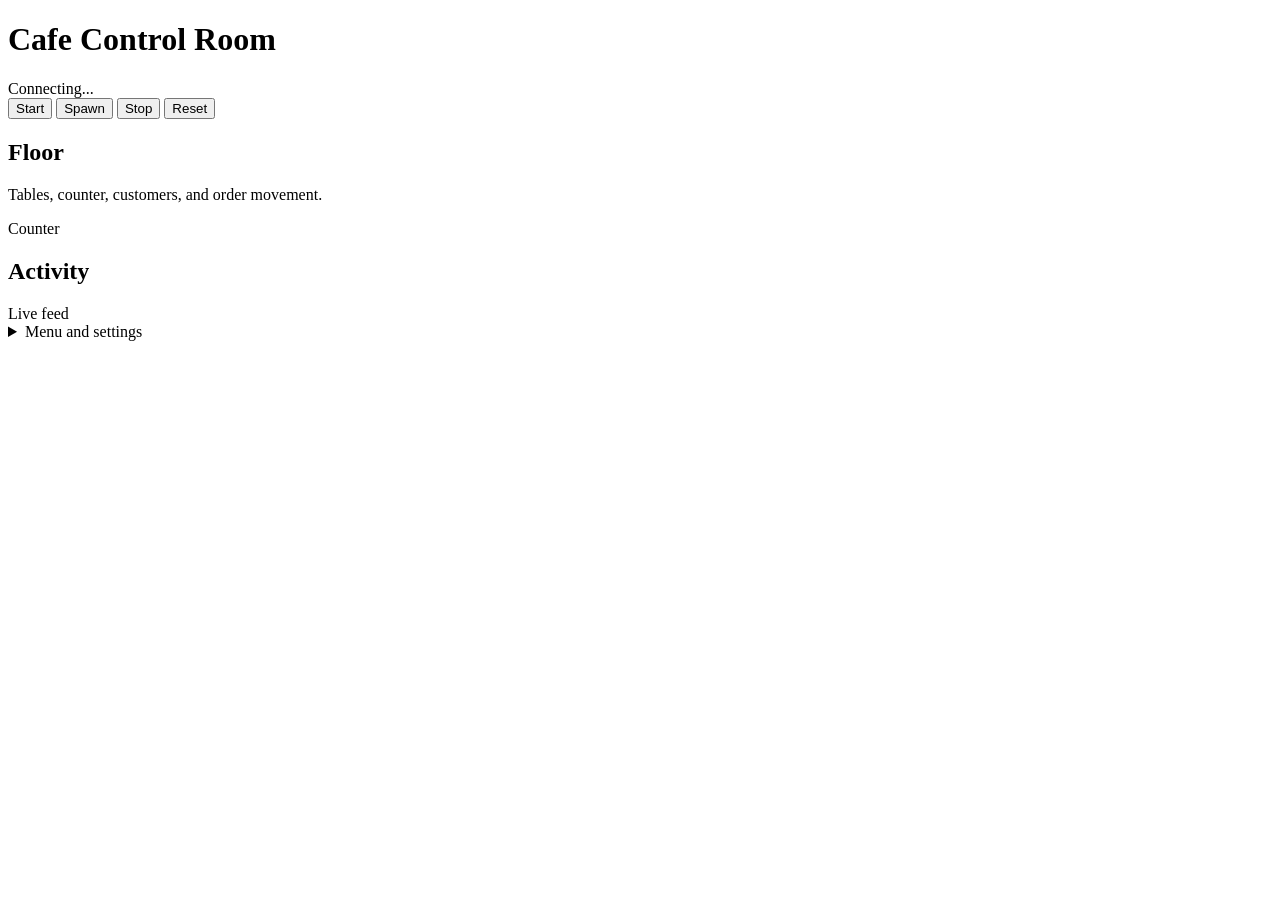
==== dashboard/index.html @ 01903ac5 "Add runtime reporting and dashboard mode" ====
<!doctype html>
<html lang="en">
<head>
  <meta charset="UTF-8" />
  <meta name="viewport" content="width=device-width, initial-scale=1.0" />
  <title>Cafe Control Room</title>
  <link rel="stylesheet" href="/styles.css" />
</head>
<body>
  <div class="app">
    <header class="topbar">
      <div class="title-block">
        <h1>Cafe Control Room</h1>
        <div id="status-line" class="status-line">Connecting...</div>
      </div>
      <div class="top-actions">
        <button id="start-btn">Start</button>
        <button id="spawn-btn" class="secondary">Spawn</button>
        <button id="stop-btn" class="ghost">Stop</button>
        <button id="reset-btn" class="ghost">Reset</button>
      </div>
    </header>

    <section class="kpis" id="kpis"></section>

    <main class="workspace">
      <section class="floor-module">
        <div class="module-heading">
          <div>
            <h2>Floor</h2>
            <p>Tables, counter, customers, and order movement.</p>
          </div>
          <div id="active-customers" class="presence-strip"></div>
        </div>
        <div class="floor-plan">
          <div class="counter-zone">
            <div class="counter-label">Counter</div>
            <div id="pipeline" class="pipeline"></div>
          </div>
          <div id="tables" class="tables"></div>
        </div>
      </section>

      <aside class="side-rail">
        <section class="events-module">
          <div class="module-heading compact">
            <h2>Activity</h2>
            <span>Live feed</span>
          </div>
          <div id="event-log" class="event-log"></div>
        </section>

        <section class="ops-module">
          <details>
            <summary>Menu and settings</summary>
            <div class="settings-grid">
              <label>
                <span>Spawn interval</span>
                <input id="spawn-interval" type="number" min="1" />
              </label>
              <label>
                <span>Duration</span>
                <input id="sim-duration" type="number" min="10" />
              </label>
              <button id="save-settings-btn" class="ghost">Apply</button>
            </div>
            <div id="menu-list" class="menu-list"></div>
          </details>
        </section>
      </aside>
    </main>
  </div>

  <script src="/app.js"></script>
</body>
</html>
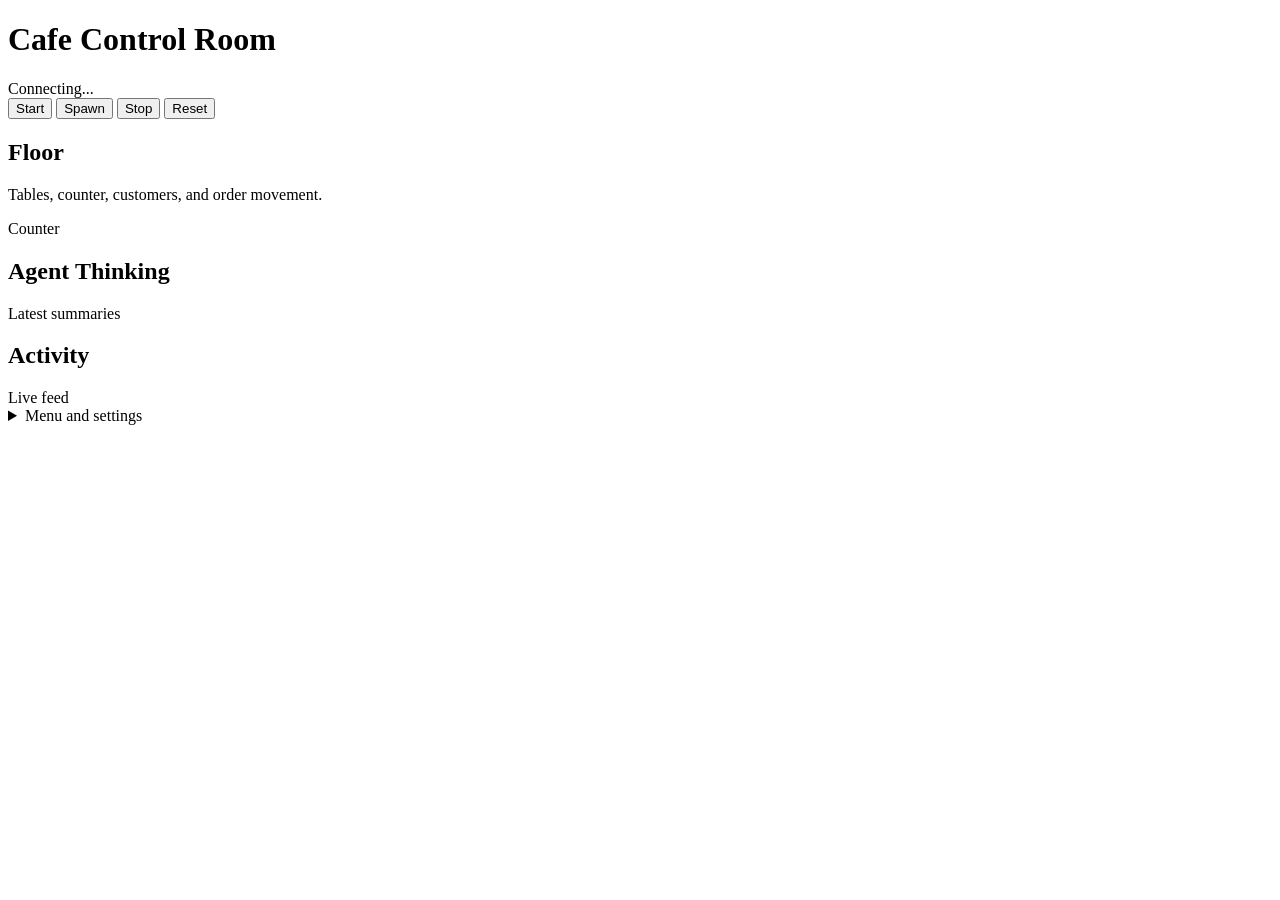
==== commit 0bb7e4f4: "Add private shift memory for Alex" ====
--- a/dashboard/index.html
+++ b/dashboard/index.html
@@ -42,6 +42,14 @@
       </section>
 
       <aside class="side-rail">
+        <section class="thinking-module">
+          <div class="module-heading compact">
+            <h2>Agent Thinking</h2>
+            <span>Latest summaries</span>
+          </div>
+          <div id="agent-thinking" class="agent-thinking"></div>
+        </section>
+
         <section class="events-module">
           <div class="module-heading compact">
             <h2>Activity</h2>
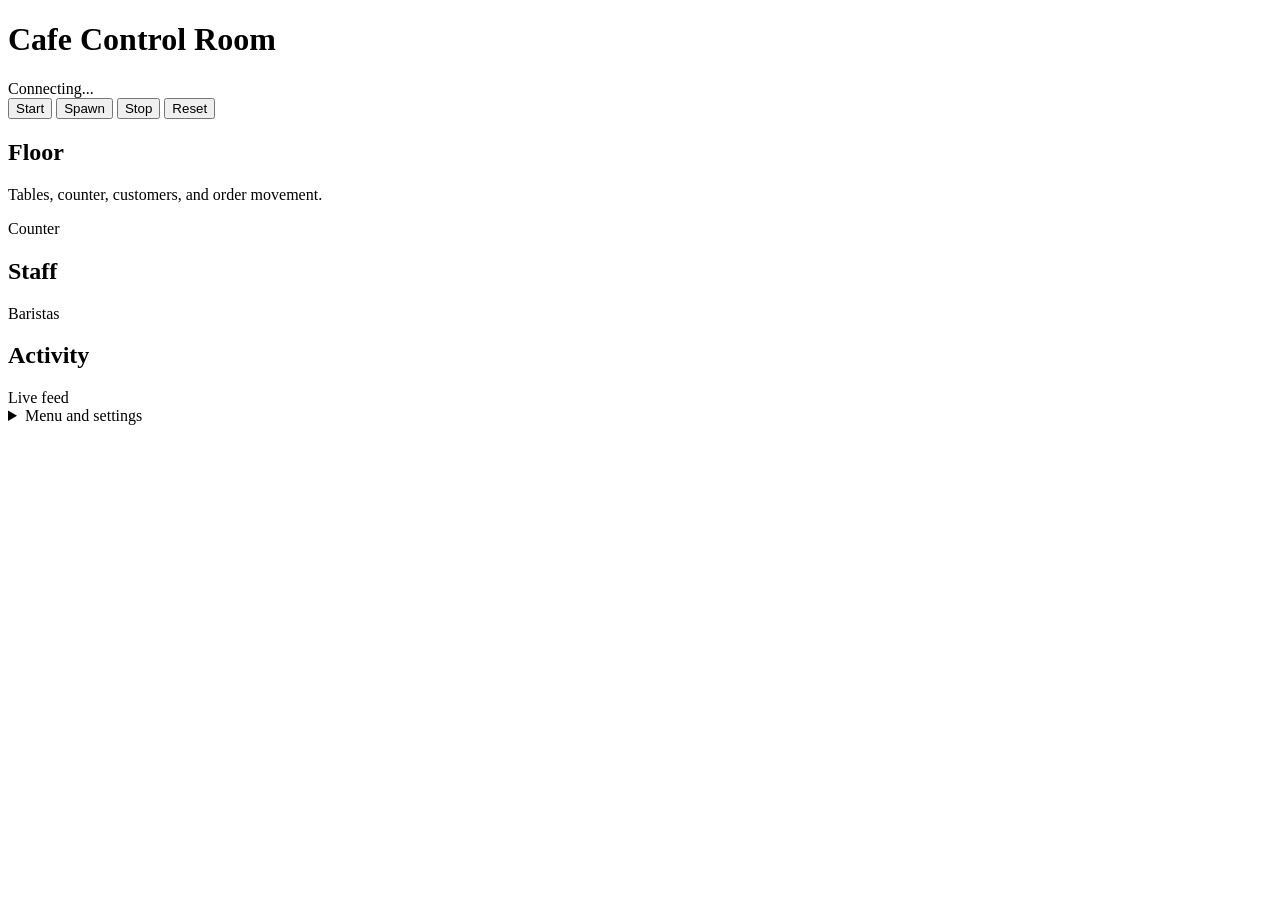
==== commit 2841a6b0: "Improve cafe run logging and dashboard review" ====
--- a/dashboard/index.html
+++ b/dashboard/index.html
@@ -34,7 +34,7 @@
         </div>
         <div class="floor-plan">
           <div class="counter-zone">
-            <div class="counter-label">Counter</div>
+            <div id="counter-label" class="counter-label">Counter</div>
             <div id="pipeline" class="pipeline"></div>
           </div>
           <div id="tables" class="tables"></div>
@@ -42,12 +42,12 @@
       </section>
 
       <aside class="side-rail">
-        <section class="thinking-module">
+        <section class="staff-module">
           <div class="module-heading compact">
-            <h2>Agent Thinking</h2>
-            <span>Latest summaries</span>
+            <h2>Staff</h2>
+            <span>Baristas</span>
           </div>
-          <div id="agent-thinking" class="agent-thinking"></div>
+          <div id="staff-list" class="staff-list"></div>
         </section>
 
         <section class="events-module">
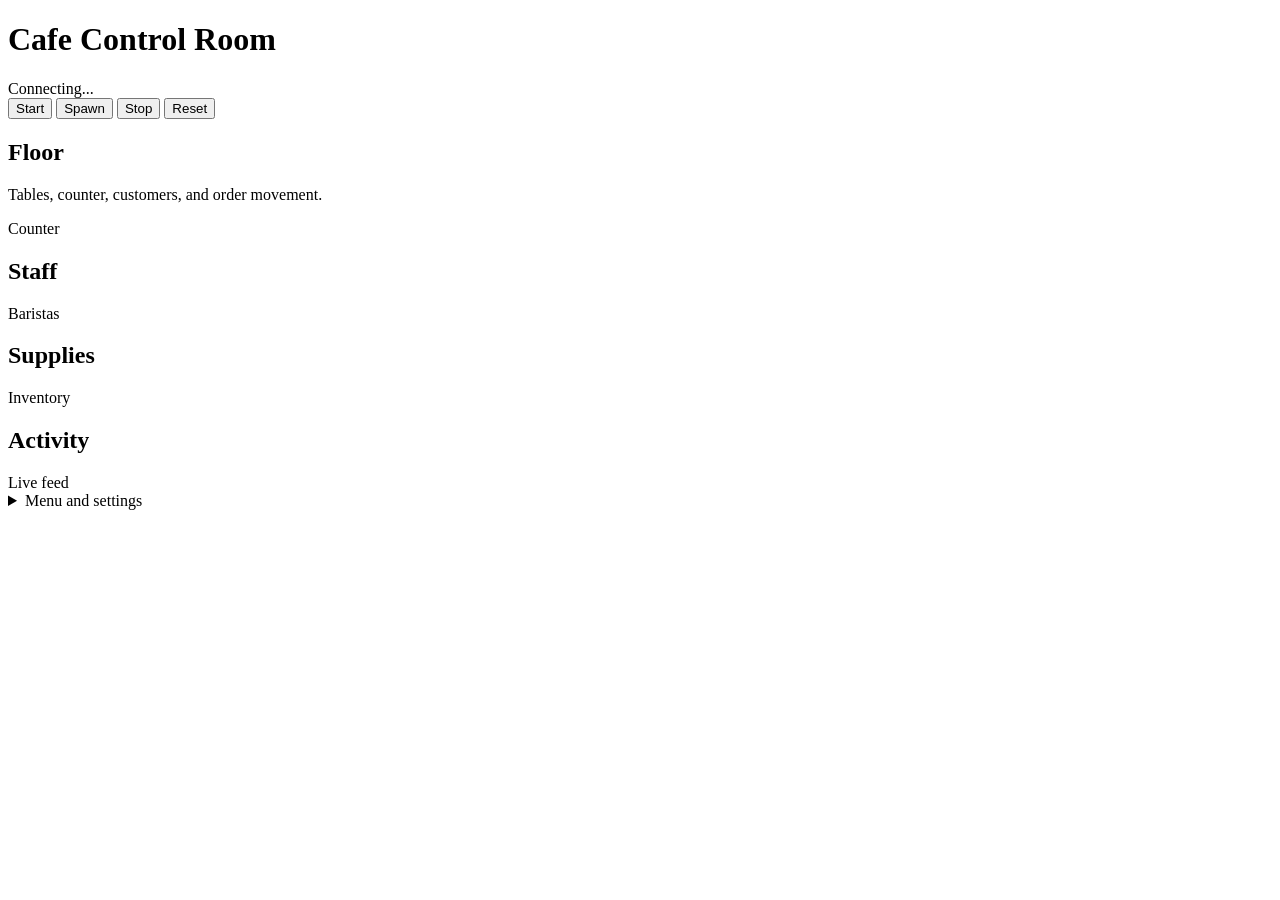
==== commit 17ece85d: "Handle stockout order failures in customer checks" ====
--- a/dashboard/index.html
+++ b/dashboard/index.html
@@ -50,6 +50,14 @@
           <div id="staff-list" class="staff-list"></div>
         </section>
 
+        <section class="supplies-module">
+          <div class="module-heading compact">
+            <h2>Supplies</h2>
+            <span>Inventory</span>
+          </div>
+          <div id="supplies-list" class="supplies-list"></div>
+        </section>
+
         <section class="events-module">
           <div class="module-heading compact">
             <h2>Activity</h2>
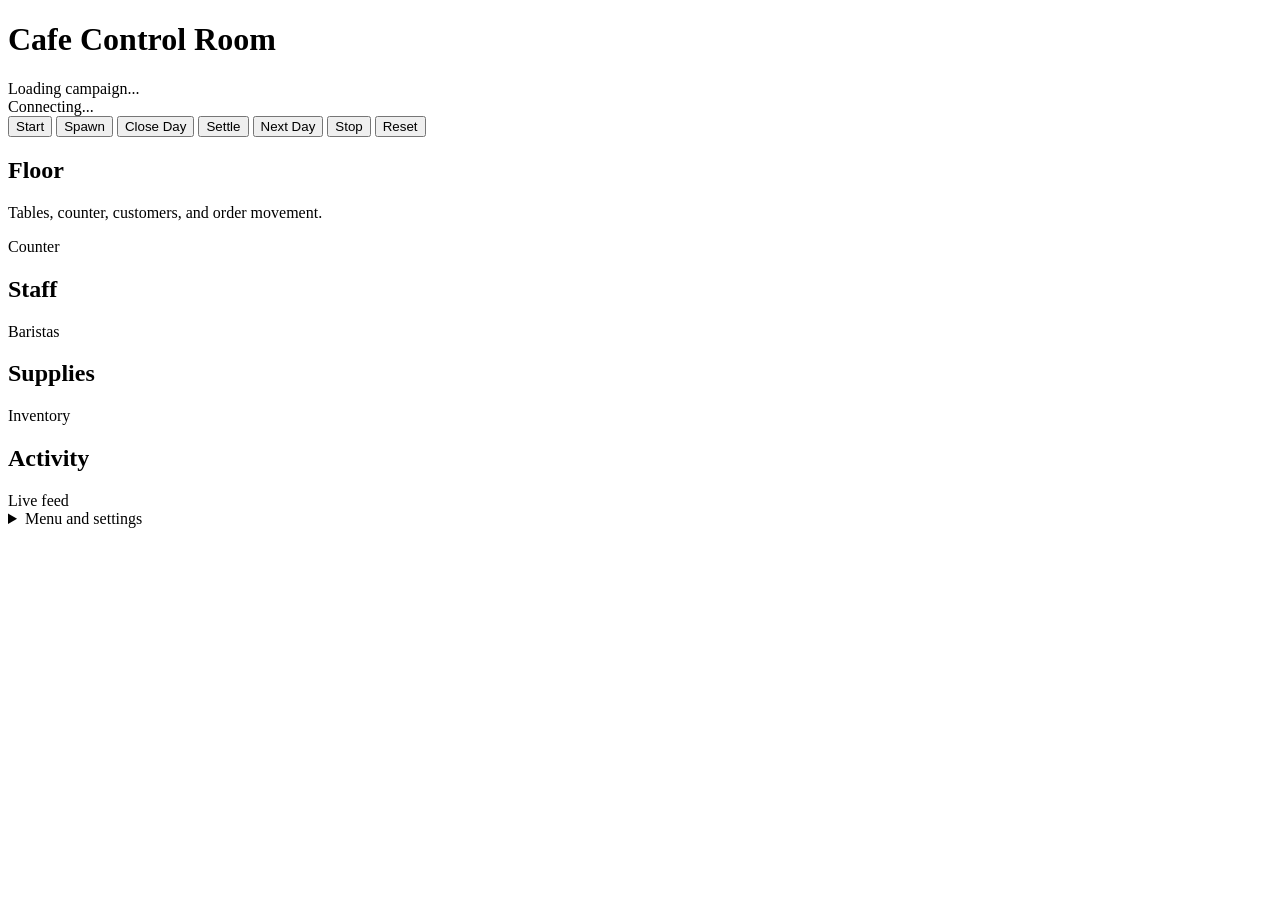
==== commit 9b03d1ae: "Add multi-day campaign lifecycle" ====
--- a/dashboard/index.html
+++ b/dashboard/index.html
@@ -11,15 +11,27 @@
     <header class="topbar">
       <div class="title-block">
         <h1>Cafe Control Room</h1>
-        <div id="status-line" class="status-line">Connecting...</div>
+        <div>
+          <div id="campaign-line" class="campaign-line">Loading campaign...</div>
+          <div id="status-line" class="status-line">Connecting...</div>
+        </div>
       </div>
       <div class="top-actions">
         <button id="start-btn">Start</button>
         <button id="spawn-btn" class="secondary">Spawn</button>
+        <button id="close-day-btn" class="secondary">Close Day</button>
+        <button id="settle-day-btn" class="ghost">Settle</button>
+        <button id="advance-day-btn" class="ghost">Next Day</button>
         <button id="stop-btn" class="ghost">Stop</button>
         <button id="reset-btn" class="ghost">Reset</button>
       </div>
     </header>
+
+    <section class="campaign-panel">
+      <div id="day-timeline" class="day-timeline"></div>
+      <div id="day-summary" class="day-summary"></div>
+      <div id="planning-panel" class="planning-panel"></div>
+    </section>
 
     <section class="kpis" id="kpis"></section>
 
@@ -87,6 +99,6 @@
     </main>
   </div>
 
-  <script src="/app.js"></script>
+  <script src="/app.js?v=multi-day-campaign"></script>
 </body>
 </html>
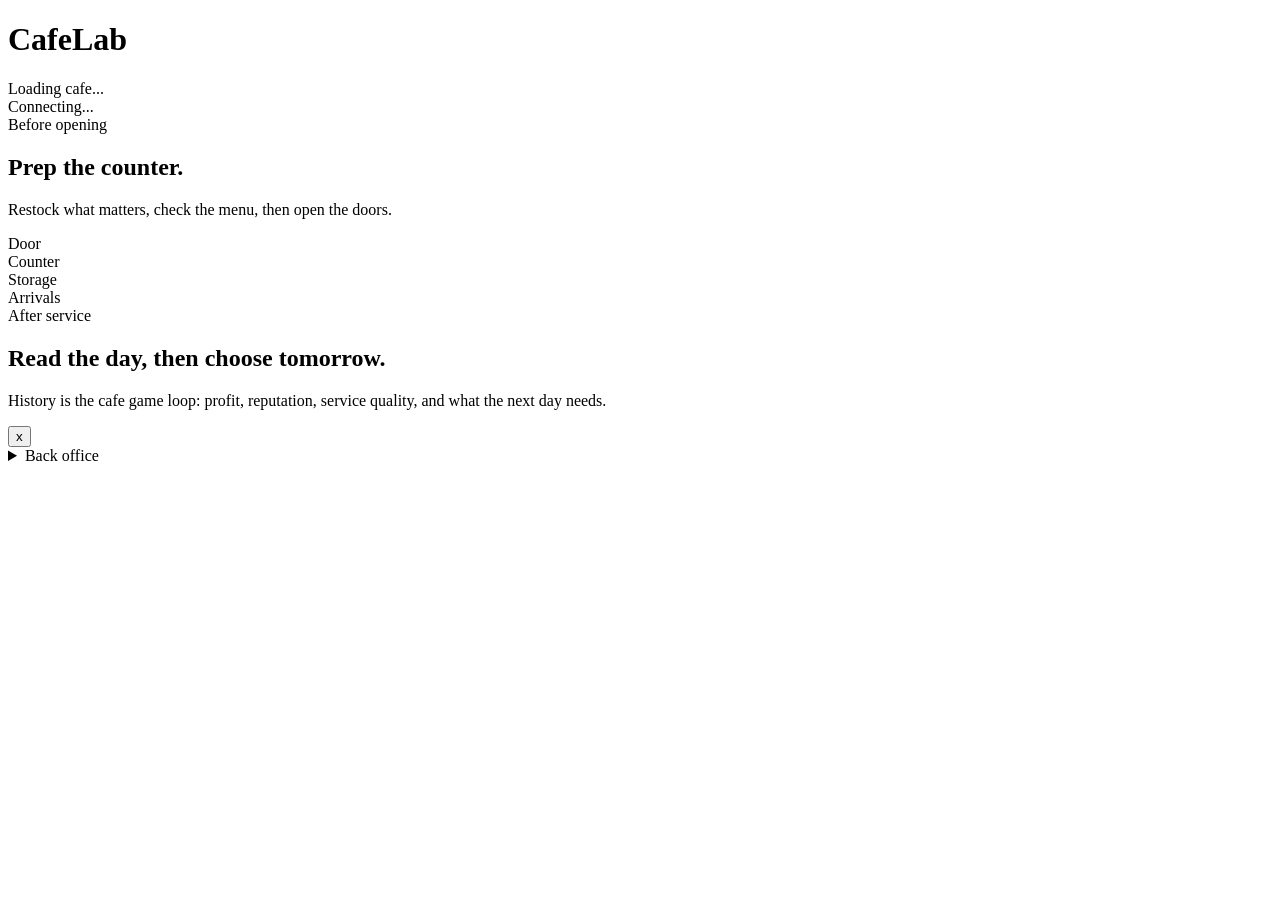
==== commit 09bb036e: "Update cafe agent instructions" ====
--- a/dashboard/index.html
+++ b/dashboard/index.html
@@ -3,102 +3,109 @@
 <head>
   <meta charset="UTF-8" />
   <meta name="viewport" content="width=device-width, initial-scale=1.0" />
-  <title>Cafe Control Room</title>
+  <title>CafeLab</title>
   <link rel="stylesheet" href="/styles.css" />
 </head>
 <body>
-  <div class="app">
+  <div id="app" class="app" data-mode="loading">
     <header class="topbar">
-      <div class="title-block">
-        <h1>Cafe Control Room</h1>
+      <div class="brand-block">
+        <h1>CafeLab</h1>
         <div>
-          <div id="campaign-line" class="campaign-line">Loading campaign...</div>
+          <div id="campaign-line" class="campaign-line">Loading cafe...</div>
           <div id="status-line" class="status-line">Connecting...</div>
         </div>
       </div>
-      <div class="top-actions">
-        <button id="start-btn">Start</button>
-        <button id="spawn-btn" class="secondary">Spawn</button>
-        <button id="close-day-btn" class="secondary">Close Day</button>
-        <button id="settle-day-btn" class="ghost">Settle</button>
-        <button id="advance-day-btn" class="ghost">Next Day</button>
-        <button id="stop-btn" class="ghost">Stop</button>
-        <button id="reset-btn" class="ghost">Reset</button>
-      </div>
+      <nav id="phase-actions" class="phase-actions" aria-label="Current actions"></nav>
     </header>
 
-    <section class="campaign-panel">
-      <div id="day-timeline" class="day-timeline"></div>
-      <div id="day-summary" class="day-summary"></div>
-      <div id="planning-panel" class="planning-panel"></div>
-    </section>
+    <section id="day-pulse" class="day-pulse" aria-label="Day pulse"></section>
 
-    <section class="kpis" id="kpis"></section>
+    <main class="stage">
+      <section id="prep-stage" class="prep-stage" aria-label="Prep counter">
+        <div class="stage-copy">
+          <span class="eyebrow">Before opening</span>
+          <h2>Prep the counter.</h2>
+          <p>Restock what matters, check the menu, then open the doors.</p>
+        </div>
+        <div id="prep-counter" class="prep-counter"></div>
+      </section>
 
-    <main class="workspace">
-      <section class="floor-module">
-        <div class="module-heading">
-          <div>
-            <h2>Floor</h2>
-            <p>Tables, counter, customers, and order movement.</p>
+      <section id="live-stage" class="live-stage" aria-label="Live cafe floor">
+        <div class="floor">
+          <div class="floor-label entrance-label">Door</div>
+          <div class="floor-label counter-label">Counter</div>
+          <div class="floor-label storage-label">Storage</div>
+
+          <div id="standing-zone" class="standing-zone zone" data-select-kind="zone" data-select-id="standing">
+            <div class="zone-title">Arrivals</div>
+            <div id="standing-customers" class="people-strip"></div>
           </div>
-          <div id="active-customers" class="presence-strip"></div>
-        </div>
-        <div class="floor-plan">
-          <div class="counter-zone">
-            <div id="counter-label" class="counter-label">Counter</div>
-            <div id="pipeline" class="pipeline"></div>
-          </div>
-          <div id="tables" class="tables"></div>
+
+          <div id="staff-stage" class="staff-stage zone"></div>
+
+          <div id="queue-river" class="queue-river zone" aria-label="Order flow"></div>
+
+          <div id="tables-map" class="tables-map zone"></div>
+
+          <div id="storage-zone" class="storage-zone zone"></div>
+
+          <div id="register-zone" class="register-zone zone"></div>
         </div>
       </section>
 
-      <aside class="side-rail">
-        <section class="staff-module">
-          <div class="module-heading compact">
-            <h2>Staff</h2>
-            <span>Baristas</span>
-          </div>
-          <div id="staff-list" class="staff-list"></div>
-        </section>
+      <section id="history-stage" class="history-stage" aria-label="Cafe history">
+        <div class="stage-copy">
+          <span class="eyebrow">After service</span>
+          <h2>Read the day, then choose tomorrow.</h2>
+          <p>History is the cafe game loop: profit, reputation, service quality, and what the next day needs.</p>
+        </div>
+        <div id="history-wall" class="history-wall"></div>
+      </section>
+    </main>
 
-        <section class="supplies-module">
-          <div class="module-heading compact">
-            <h2>Supplies</h2>
-            <span>Inventory</span>
-          </div>
-          <div id="supplies-list" class="supplies-list"></div>
-        </section>
+    <aside id="inspector" class="inspector" aria-live="polite">
+      <button id="inspector-close" class="icon-button" type="button" aria-label="Close inspector">x</button>
+      <div id="inspector-content" class="inspector-content"></div>
+    </aside>
 
-        <section class="events-module">
-          <div class="module-heading compact">
-            <h2>Activity</h2>
-            <span>Live feed</span>
+    <details class="back-office">
+      <summary>Back office</summary>
+      <div class="back-office-grid">
+        <div>
+          <h3>Shift settings</h3>
+          <label>
+            <span>Spawn interval</span>
+            <input id="spawn-interval" type="number" min="1" />
+          </label>
+          <label>
+            <span>Duration</span>
+            <input id="sim-duration" type="number" min="10" />
+          </label>
+          <button id="save-settings-btn" class="secondary" type="button">Apply settings</button>
+        </div>
+        <div>
+          <h3>Menu</h3>
+          <div id="menu-list" class="menu-list"></div>
+        </div>
+        <div>
+          <h3>Admin</h3>
+          <div class="admin-actions">
+            <button id="stop-btn" class="secondary" type="button">Stop</button>
+            <button id="reset-btn" class="ghost" type="button">Reset</button>
           </div>
           <div id="event-log" class="event-log"></div>
-        </section>
-
-        <section class="ops-module">
-          <details>
-            <summary>Menu and settings</summary>
-            <div class="settings-grid">
-              <label>
-                <span>Spawn interval</span>
-                <input id="spawn-interval" type="number" min="1" />
-              </label>
-              <label>
-                <span>Duration</span>
-                <input id="sim-duration" type="number" min="10" />
-              </label>
-              <button id="save-settings-btn" class="ghost">Apply</button>
-            </div>
-            <div id="menu-list" class="menu-list"></div>
-          </details>
-        </section>
-      </aside>
-    </main>
+        </div>
+      </div>
+    </details>
   </div>
 
-  <script src="/app.js?v=multi-day-campaign"></script>
+  <button id="start-btn" hidden type="button">Open Day</button>
+  <button id="spawn-btn" hidden type="button">Spawn Customer</button>
+  <button id="close-day-btn" hidden type="button">Close Day</button>
+  <button id="settle-day-btn" hidden type="button">Settle</button>
+  <button id="advance-day-btn" hidden type="button">Next Day</button>
+
+  <script src="/app.js?v=bold-floor-redesign"></script>
 </body>
 </html>
